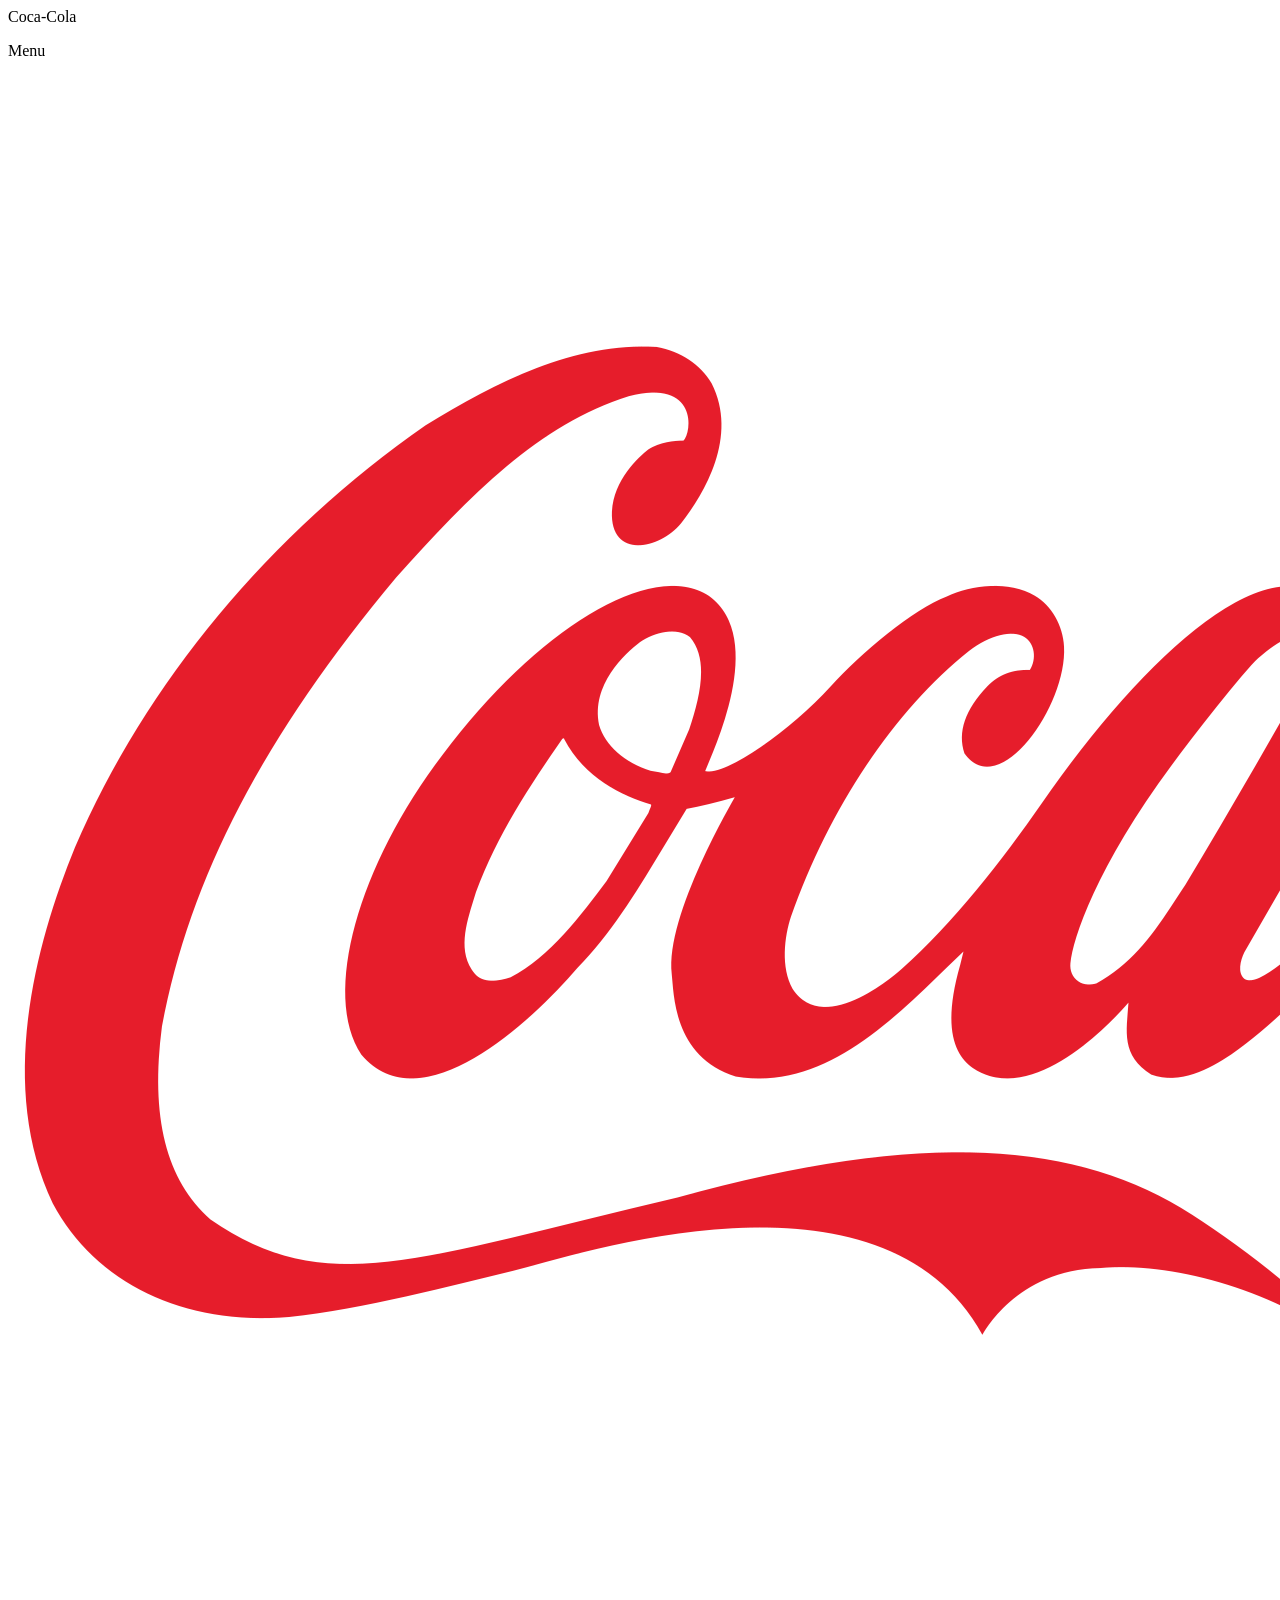
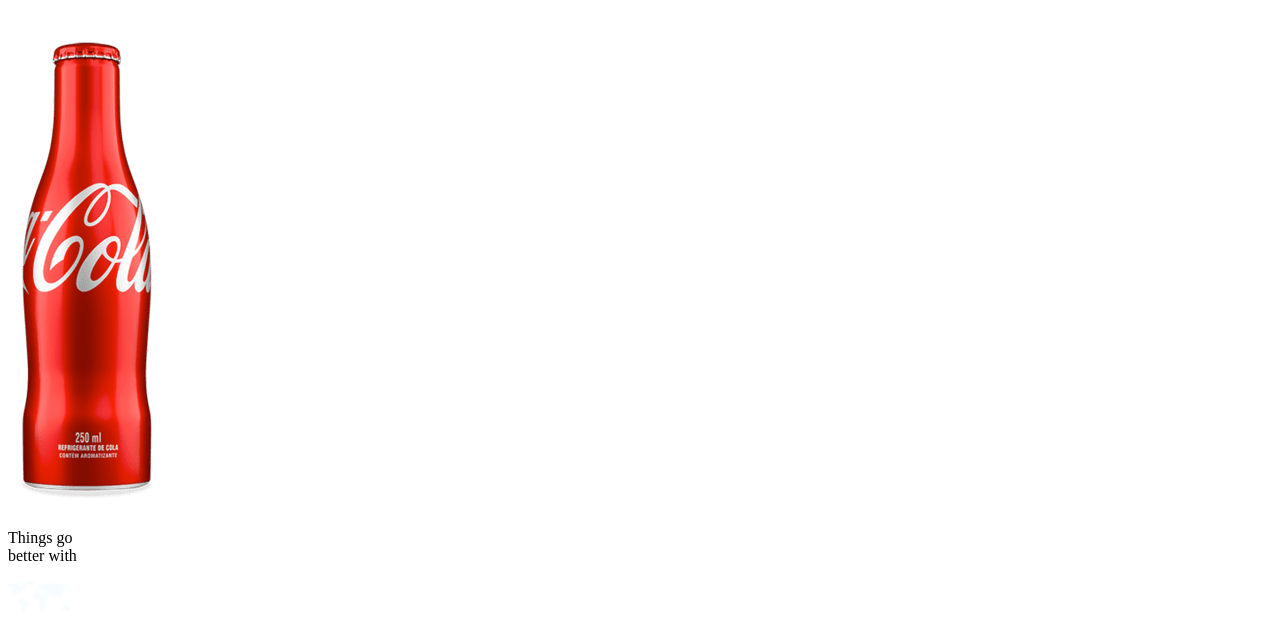
==== coca.html @ 363902c7 "Coca-cola" ====
<!DOCTYPE html>
<html lang="pt-br">
<head>
    <meta charset="UTF-8">
    <meta name="viewport" content="width=device-width, initial-scale=1.0">
    <c
    <title>Coca-Cola</title>
</head>
<body>


    <div class="container">

        <div class="menu">
        
        <div class="Linhas">
        <div class="traco1"></div>
        <div class="traco2"></div>
        <div class="traco3"></div>
        </div>
        <p class="menu-text">Menu</p>
 
    </div>
<div>
    <img src="Letra.png" alt="Coca-Cola" class="logo"></img>
    <img src="Coca-Cola.png" alt="Coca-Cola" class="coca"></img>
    <div class="frase">
    <p> Things go  <br> better with</p>
    </div>
    <img src="map.svg" alt="Coca-Cola" class="world"></img>

</div>
    

</body>
</html>
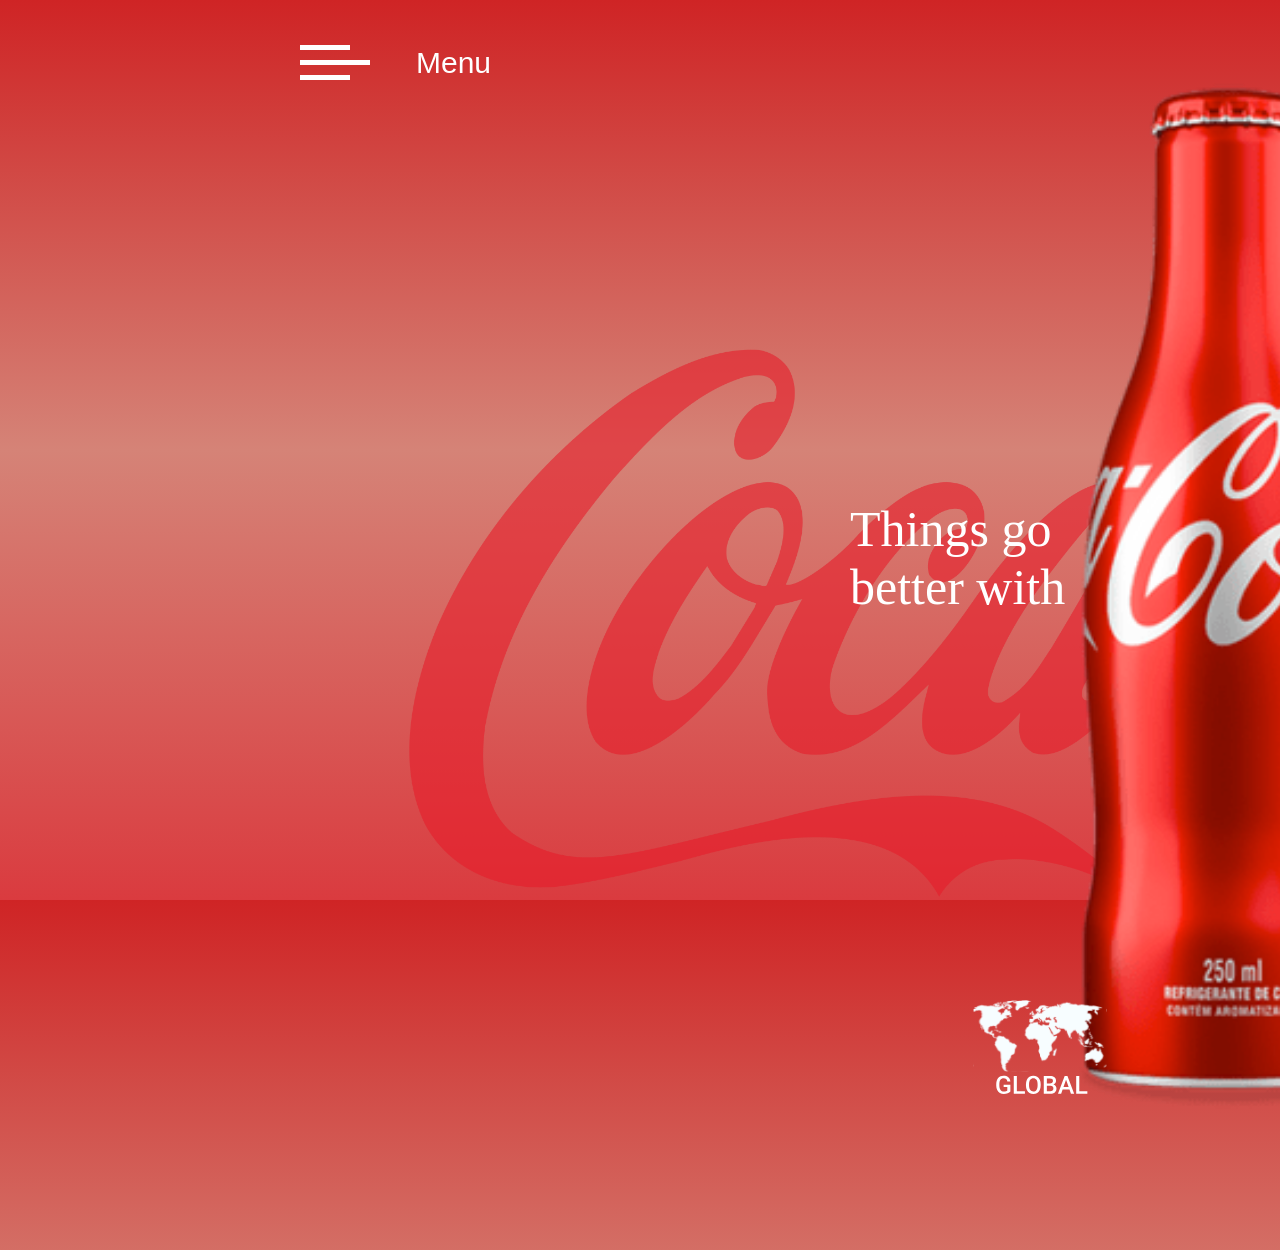
==== commit 685582f9: "Links" ====
--- a/coca.html
+++ b/coca.html
@@ -3,7 +3,7 @@
 <head>
     <meta charset="UTF-8">
     <meta name="viewport" content="width=device-width, initial-scale=1.0">
-    <c
+    <link rel="stylesheet" href="coca.css">
     <title>Coca-Cola</title>
 </head>
 <body>
--- a/coca.css
+++ b/coca.css
@@ -0,0 +1,108 @@
+*{
+    margin: 0;
+    padding: 0;
+    box-sizing: border-box;
+}
+
+body,html{
+    height: 100vh;
+    background: linear-gradient(#CF2425, #d58377, #DA3B3F);
+    display: flex;
+    justify-content: center;
+    align-content: center;
+}
+
+.menu{ 
+    position: absolute;
+    top: 40px;
+   left: 300px;
+    width: 230px;
+    height: 45px;
+    display: flex;
+    
+  
+}
+.menu-text{
+    color: white;
+    font-size: 30px;
+    font-family: Arial, Helvetica, sans-serif;
+    display: flex;
+    align-items: center;
+    margin-left: 20%;
+}
+
+.Linhas{
+    display: flex;
+   flex-direction: column;
+   justify-content: space-around;
+}
+
+.traco1,.traco3{
+    width: 50px;
+    height: 5px;
+    background-color: white;
+    gap: 10px;
+    
+    display: flex;
+
+    
+}
+
+.traco2{
+    width: 70px;
+    height: 5px;
+    gap: 10px;
+    background-color: white;
+
+}
+
+
+
+.container{
+    width: 2000px;
+    height: 1200px;
+
+    display: flex;
+    justify-content: center;
+    align-content: center;
+    margin-top: 50px;
+}
+
+
+.logo{
+    position:absolute;
+    width: 1700px;
+    height: 850px;
+    opacity: 60%;
+    left: 400px;
+    top: 200px;
+}
+
+.coca{
+    position: absolute;
+    width: 360px;
+    height: 1100px;
+    left: 1050px;
+    top: 30px;
+    
+}
+
+.frase{
+    position: absolute;
+    left: 850px;
+    top: 500px;
+    color: white;
+    
+    font-size: 50px;
+    font-family: Times New Roman, Times, serif;
+}
+
+.world{
+    position: absolute;
+    height: 100px;
+    width: 180px;
+    color: white;
+    top: 1000px;
+    right: 150px;
+
+}
